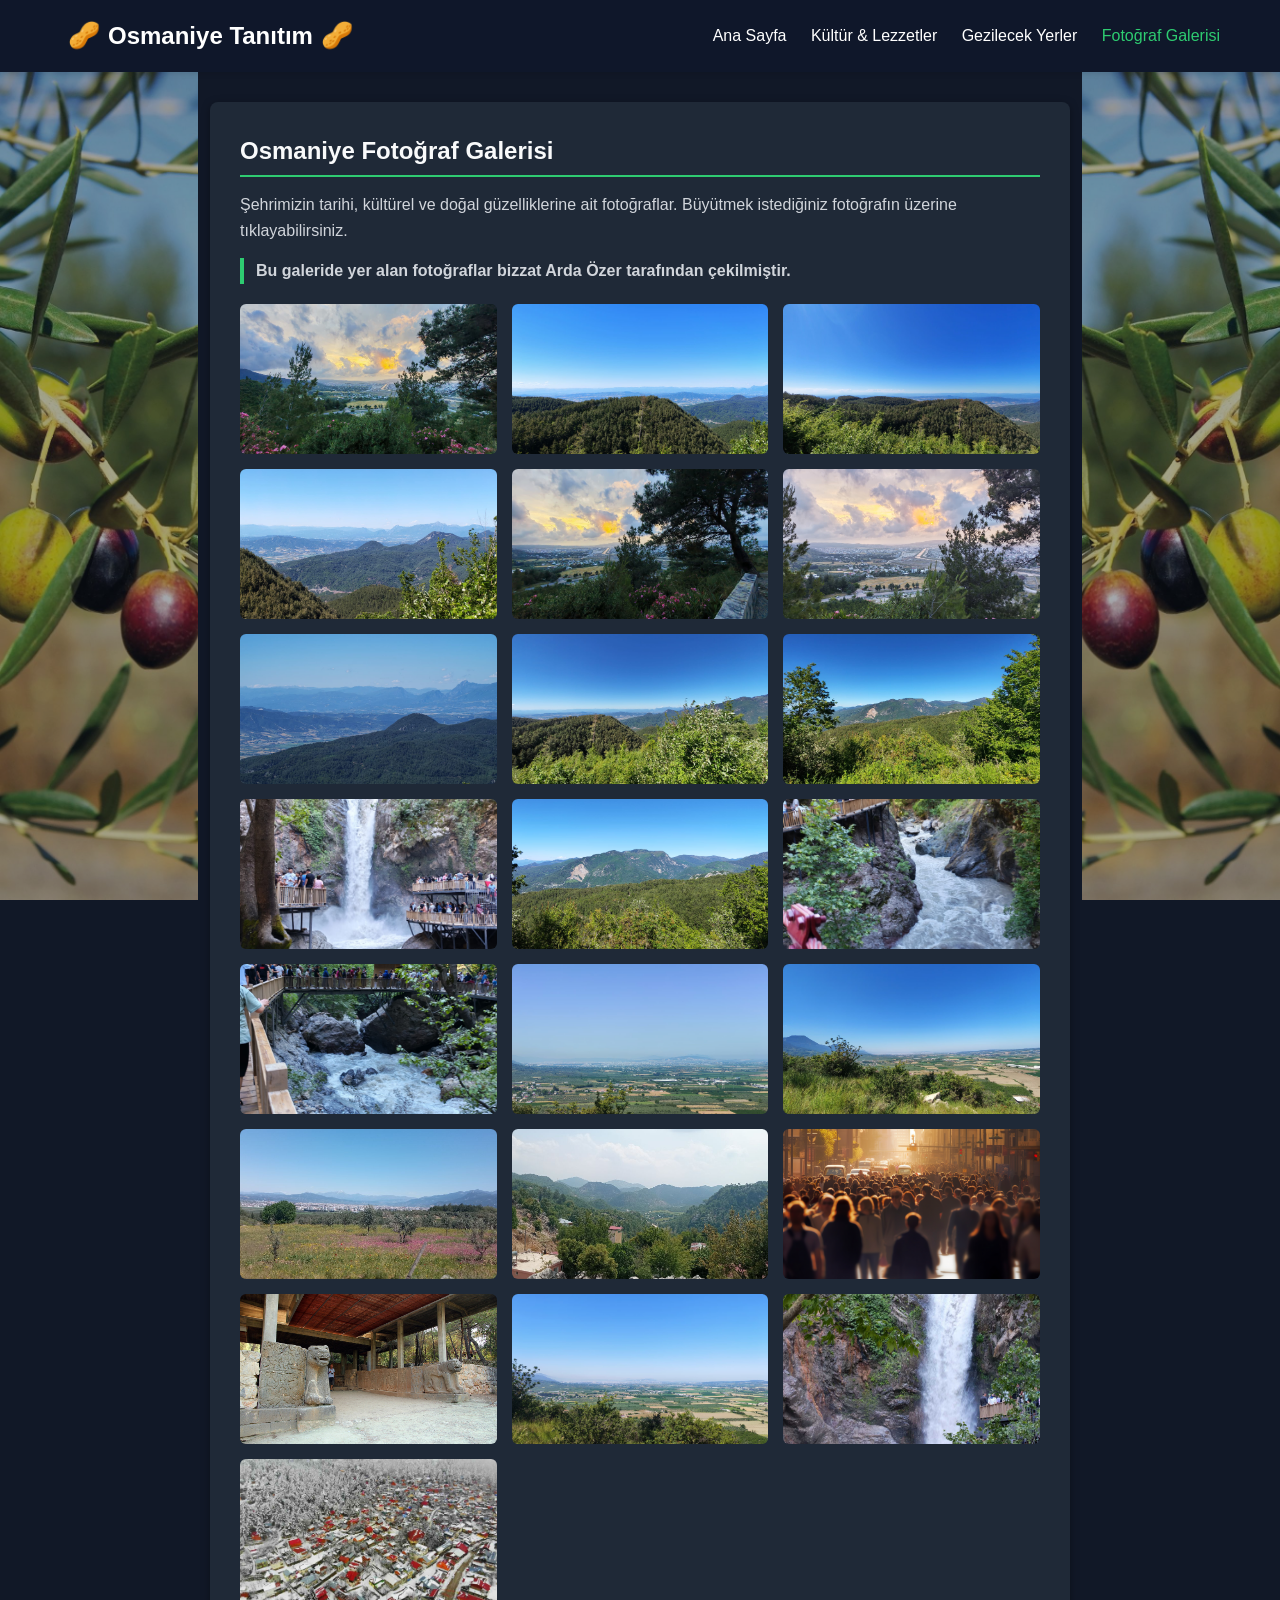
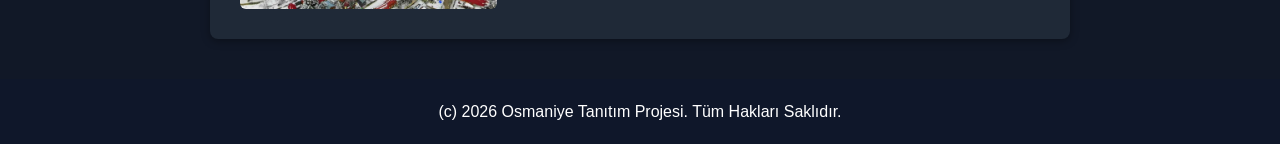
==== galeri.html @ cfa6c04e "Initial commit" ====
<!DOCTYPE html>
<html lang="tr">
<head>
    <meta charset="UTF-8">
    <meta name="viewport" content="width=device-width, initial-scale=1.0">
    <title>Fotoğraf Galerisi - Osmaniye</title>
    <link rel="stylesheet" href="style.css">
</head>
<body>

    <header class="navbar">
        <div class="nav-container">
            <a href="index.html" class="logo">
                <span class="logo-icon">🥜</span> Osmaniye Tanıtım <span class="logo-icon">🥜</span>
            </a>
            <nav class="nav-links">
                <a href="index.html">Ana Sayfa</a>
                <a href="kultur.html">Kültür & Lezzetler</a>
                <a href="gezilecek.html">Gezilecek Yerler</a>
                <a href="galeri.html" class="active">Fotoğraf Galerisi</a>
            </nav>
        </div>
    </header>

    <main class="container">
        <section class="icerik-karti">
            <h2>Osmaniye Fotoğraf Galerisi</h2>
            <p>Şehrimizin tarihi, kültürel ve doğal güzelliklerine ait fotoğraflar. Büyütmek istediğiniz fotoğrafın üzerine tıklayabilirsiniz.</p>
            <p class="galeri-notu">Bu galeride yer alan fotoğraflar bizzat Arda Özer tarafından çekilmiştir.</p>
            
            <div class="galeri-izgara">
                <img src="galeri/2.jpeg" alt="Osmaniye Galeri Fotoğrafı 2" class="galeri-ogesi">
                <img src="galeri/3.jpeg" alt="Osmaniye Galeri Fotoğrafı 3" class="galeri-ogesi">
                <img src="galeri/4.jpeg" alt="Osmaniye Galeri Fotoğrafı 4" class="galeri-ogesi">
                <img src="galeri/5.jpeg" alt="Osmaniye Galeri Fotoğrafı 5" class="galeri-ogesi">
                <img src="galeri/6.jpeg" alt="Osmaniye Galeri Fotoğrafı 6" class="galeri-ogesi">
                <img src="galeri/7.jpeg" alt="Osmaniye Galeri Fotoğrafı 7" class="galeri-ogesi">
                <img src="galeri/8.jpeg" alt="Osmaniye Galeri Fotoğrafı 8" class="galeri-ogesi">
                <img src="galeri/9.jpeg" alt="Osmaniye Galeri Fotoğrafı 9" class="galeri-ogesi">
                <img src="galeri/10.jpeg" alt="Osmaniye Galeri Fotoğrafı 10" class="galeri-ogesi">
                <img src="galeri/12.jpeg" alt="Osmaniye Galeri Fotoğrafı 12" class="galeri-ogesi">
                <img src="galeri/13.jpeg" alt="Osmaniye Galeri Fotoğrafı 13" class="galeri-ogesi">
                <img src="galeri/14.jpeg" alt="Osmaniye Galeri Fotoğrafı 14" class="galeri-ogesi">
                <img src="galeri/15.jpeg" alt="Osmaniye Galeri Fotoğrafı 15" class="galeri-ogesi">
                <img src="galeri/16.jpeg" alt="Osmaniye Galeri Fotoğrafı 16" class="galeri-ogesi">
                <img src="galeri/18.jpeg" alt="Osmaniye Galeri Fotoğrafı 18" class="galeri-ogesi">
                <img src="galeri/eskilik.jpg" alt="Osmaniye Tarihi Alan" class="galeri-ogesi">
                <img src="galeri/kadirlikoy.jpg" alt="Kadirli Köy Manzarası" class="galeri-ogesi">
                <img src="galeri/kalabalikfoto.jpg" alt="Osmaniye Şehir Hayatı" class="galeri-ogesi">
                <img src="galeri/karatepe.jpg" alt="Karatepe Aslantaş" class="galeri-ogesi">
                <img src="galeri/ova.jpeg" alt="Osmaniye Ovası" class="galeri-ogesi">
                <img src="galeri/selale.jpg" alt="Karaçay Şelalesi" class="galeri-ogesi">
                <img src="galeri/zorkunkis.jpeg" alt="Zorkun Kış Manzarası" class="galeri-ogesi">
            </div>
        </section>
    </main>

    <div id="galleryModal" class="modal">
        <span class="modal-close" id="modalClose">&times;</span>
        <img class="modal-content" id="modalImg">
        <div id="modalCaption" class="modal-caption"></div>
    </div>

    <footer class="alt-bilgi">
        <p>(c) 2026 Osmaniye Tanıtım Projesi. Tüm Hakları Saklıdır.</p>
    </footer>

    <script src="script.js"></script>
</body>
</html>
---- style.css ----
* {
    margin: 0;
    padding: 0;
    box-sizing: border-box;
}
body {
    background-color: #111827;
    color: #e5e7eb;
    font-family: 'Segoe UI', Tahoma, Geneva, Verdana, sans-serif;
    line-height: 1.6;
    overflow-x: hidden;
}
body::before,
body::after {
    content: "";
    position: fixed;
    top: 58px;
    bottom: 0;
    width: max(0px, calc((100vw - 884px) / 2));
    background-image: url("images/zeytin-dali.jpg");
    background-repeat: no-repeat;
    background-position: center;
    background-size: cover;
    opacity: 0.62;
    pointer-events: none;
    z-index: 0;
}
body::before {
    left: 0;
}
body::after {
    right: 0;
    transform: scaleX(-1);
}
.navbar,
.tanitim-alani,
.container,
.alt-bilgi,
.modal {
    position: relative;
    z-index: 1;
}
.navbar,
.tanitim-alani,
.alt-bilgi {
    background-color: #2c3e50;
    color: #fff;
}
.navbar {
    position: sticky;
    top: 0;
    z-index: 1000;
    box-shadow: 0 2px 5px rgba(0,0,0,0.1);
}
.nav-container {
    max-width: 1200px;
    margin: 0 auto;
    padding: 15px 20px;
    display: flex;
    justify-content: space-between;
    align-items: center;
}
.logo {
    color: #fff;
    text-decoration: none;
    font-size: 24px;
    font-weight: bold;
    display: flex;
    align-items: center;
}
.logo-icon {
    margin: 0 8px;
    font-size: 26px;
}
.nav-links a,
.modal-close {
    color: #fff;
    font-size: 16px;
}
.nav-links a {
    text-decoration: none;
    margin-left: 20px;
}
.nav-links a:hover,
.nav-links a.active,
.modal-close:hover {
    color: #2ecc71;
}
.gonder-butonu:hover {
    background-color: #2ecc71;
}
.tanitim-alani {
    width: min(860px, calc(100% - 40px));
    min-height: 350px;
    margin: 24px auto 34px;
    display: block;
    padding: 0;
    border: 1px solid rgba(255,255,255,0.1);
    border-radius: 10px;
    overflow: hidden;
    box-shadow: 0 18px 45px rgba(0,0,0,0.22);
}
.tanitim-sol,
.tanitim-sag {
    min-width: 0;
}
.tanitim-sol {
    position: absolute;
    left: 24px;
    bottom: 24px;
    width: min(470px, calc(100% - 48px));
    padding: 22px 24px;
    display: flex;
    flex-direction: column;
    justify-content: center;
    border-radius: 8px;
    background:
        linear-gradient(135deg, rgba(46,204,113,0.2), rgba(46,204,113,0) 52%),
        rgba(15,23,42,0.78);
    backdrop-filter: blur(4px);
    z-index: 2;
}
.tanitim-sol h1 {
    max-width: 440px;
    font-size: clamp(26px, 2vw, 34px);
    margin-bottom: 12px;
    line-height: 1.14;
}
.tanitim-sol p {
    color: #ecf0f1;
    font-size: 16px;
    max-width: 440px;
}
.tanitim-sag {
    background: #0f172a;
    padding: 0;
    display: flex;
    justify-content: center;
    align-items: center;
    overflow: hidden;
}
.tanitim-slider {
    width: 100%;
    height: 350px;
    display: flex;
    transition: transform 0.8s ease-in-out;
}
.tanitim-gorseli {
    flex: 0 0 100%;
    min-width: 100%;
    height: 100%;
    object-fit: cover;
    filter: brightness(0.78);
}
.container {
    max-width: 860px;
    margin: 30px auto;
    padding: 0;
}
.icerik-karti {
    background: #1f2937;
    color: #e5e7eb;
    padding: 30px;
    margin-bottom: 25px;
    border-radius: 8px;
    box-shadow: 0 2px 8px rgba(0,0,0,0.35);
}
.icerik-karti h2 {
    color: #f9fafb;
    margin-bottom: 15px;
    padding-bottom: 5px;
    border-bottom: 2px solid #2ecc71;
}
.icerik-karti p {
    color: #d1d5db;
    margin-bottom: 15px;
}
.ana-gorsel,
.galeri-ogesi {
    width: 100%;
    object-fit: cover;
    border-radius: 6px;
}
.ana-gorsel {
    max-height: 350px;
    margin-top: 15px;
    box-shadow: 0 2px 5px rgba(0,0,0,0.1);
}
.kucuk-gorsel,
.yemek-gorseli {
    display: block;
    width: min(100%, 520px);
    margin-left: auto;
    margin-right: auto;
}
.kucuk-gorsel {
    height: auto;
    max-height: none;
    object-fit: contain;
}
.yemek-gorseli {
    height: 300px;
}
.yorum-formu {
    margin-top: 20px;
}
.form-grubu {
    margin-bottom: 15px;
}
.form-grubu label {
    display: block;
    margin-bottom: 5px;
    font-weight: bold;
}
.form-grubu input,
.form-grubu textarea {
    width: 100%;
    padding: 10px;
    border: 1px solid #ccc;
    border-radius: 4px;
    font-size: 15px;
}
.gonder-butonu {
    width: 100%;
    background-color: #2c3e50;
    color: white;
    padding: 12px 20px;
    border: none;
    border-radius: 4px;
    cursor: pointer;
    font-size: 16px;
}
.hata-mesaji {
    color: #e74c3c;
    font-size: 13px;
    display: block;
    margin-top: 5px;
}
.basari-mesaji {
    color: #2ecc71;
    font-weight: bold;
    margin-top: 15px;
    text-align: center;
}
.alt-bilgi {
    text-align: center;
    padding: 20px;
    margin-top: 40px;
}
.galeri-izgara {
    display: grid;
    grid-template-columns: repeat(auto-fill, minmax(200px, 1fr));
    gap: 15px;
    margin-top: 20px;
}
.galeri-notu {
    color: #f9fafb;
    font-weight: 600;
    border-left: 4px solid #2ecc71;
    padding-left: 12px;
}
.galeri-ogesi {
    height: 150px;
    cursor: pointer;
    transition: transform 0.2s, box-shadow 0.2s;
}
.galeri-ogesi:hover {
    transform: scale(1.04);
    box-shadow: 0 4px 10px rgba(0,0,0,0.15);
}
.ilce-tablosu {
    width: 100%;
    margin-top: 15px;
    border-collapse: collapse;
}
.ilce-tablosu th,
.ilce-tablosu td {
    border: 1px solid #ddd;
    padding: 12px;
    text-align: left;
}
.ilce-tablosu th {
    background-color: #0f172a;
    color: #fff;
}
.ilce-tablosu td:last-child {
    color: #f9fafb;
    font-weight: 700;
}
.kaynak-notu {
    color: #f9fafb;
    font-size: 14px;
    margin-top: 12px;
}
.modal {
    display: none;
    position: fixed;
    z-index: 2000;
    inset: 0;
    padding-top: 60px;
    background-color: rgba(0,0,0,0.9);
}
.modal-content,
.modal-caption {
    display: block;
    margin: auto;
    width: 80%;
}
.modal-content {
    max-height: 75vh;
    object-fit: contain;
}
.modal-caption {
    color: #ccc;
    text-align: center;
    padding: 10px 0;
    font-size: 18px;
}
.modal-close {
    position: absolute;
    top: 15px;
    right: 35px;
    color: #f1f1f1;
    font-size: 40px;
    font-weight: bold;
    cursor: pointer;
}
.navbar,
.alt-bilgi,
.tanitim-alani,
.ilce-tablosu th {
    background-color: #0f172a;
}
.tanitim-sag {
    background-color: #020617;
}
.icerik-karti h2,
.icerik-karti h3,
.galeri-notu,
.ilce-tablosu th,
.ilce-tablosu td,
.kaynak-notu {
    color: #f9fafb;
}
.icerik-karti p,
.tanitim-sol p {
    color: #d1d5db;
}
.ilce-tablosu th,
.ilce-tablosu td,
.form-grubu input,
.form-grubu textarea {
    border-color: #4b5563;
}
.form-grubu input,
.form-grubu textarea {
    background-color: #111827;
    color: #f9fafb;
}
@media (max-width: 1100px) {
    body::before,
    body::after {
        display: none;
    }
}
@media (max-width: 768px) {
    .nav-container,
    .tanitim-alani {
        flex-direction: column;
    }
    .nav-links {
        display: flex;
        flex-wrap: wrap;
        justify-content: center;
        gap: 10px;
        margin-top: 15px;
    }
    .nav-links a {
        margin: 0;
    }
    .tanitim-alani {
        width: calc(100% - 16px);
        min-height: 320px;
        margin: 8px auto;
    }
    .tanitim-sol {
        left: 12px;
        bottom: 12px;
        width: calc(100% - 24px);
        padding: 16px;
        text-align: center;
        align-items: center;
    }
    .tanitim-sol h1 {
        font-size: 24px;
    }
    .tanitim-slider {
        height: 320px;
    }
    .icerik-karti {
        padding: 18px;
    }
}
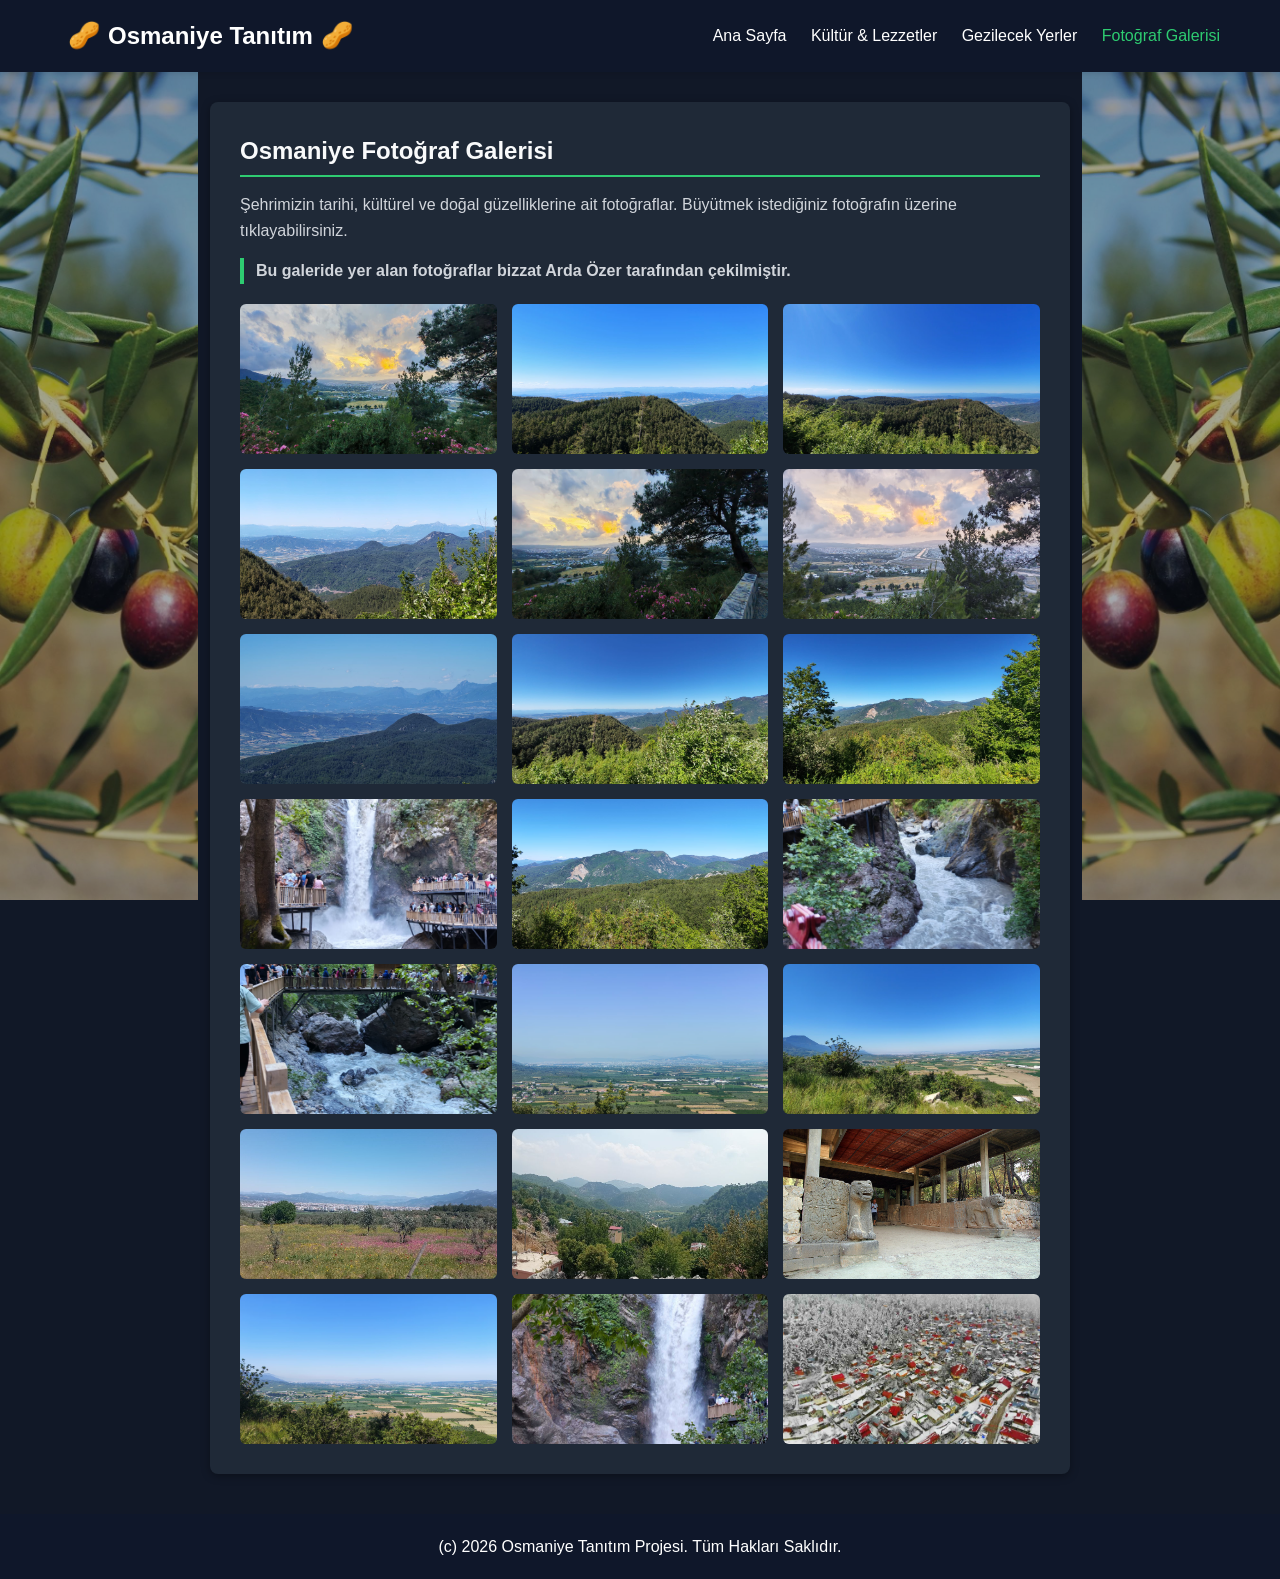
==== commit 71c6426b: "galeri ögeleri düzenlendi" ====
--- a/galeri.html
+++ b/galeri.html
@@ -46,7 +46,6 @@
                 <img src="galeri/18.jpeg" alt="Osmaniye Galeri Fotoğrafı 18" class="galeri-ogesi">
                 <img src="galeri/eskilik.jpg" alt="Osmaniye Tarihi Alan" class="galeri-ogesi">
                 <img src="galeri/kadirlikoy.jpg" alt="Kadirli Köy Manzarası" class="galeri-ogesi">
-                <img src="galeri/kalabalikfoto.jpg" alt="Osmaniye Şehir Hayatı" class="galeri-ogesi">
                 <img src="galeri/karatepe.jpg" alt="Karatepe Aslantaş" class="galeri-ogesi">
                 <img src="galeri/ova.jpeg" alt="Osmaniye Ovası" class="galeri-ogesi">
                 <img src="galeri/selale.jpg" alt="Karaçay Şelalesi" class="galeri-ogesi">
--- a/style.css
+++ b/style.css
@@ -17,17 +17,12 @@
     top: 58px;
     bottom: 0;
     width: max(0px, calc((100vw - 884px) / 2));
-    background-image: url("images/zeytin-dali.jpg");
-    background-repeat: no-repeat;
-    background-position: center;
-    background-size: cover;
+    background: url("images/zeytin-dali.jpg") center / cover no-repeat;
     opacity: 0.62;
     pointer-events: none;
     z-index: 0;
 }
-body::before {
-    left: 0;
-}
+body::before { left: 0; }
 body::after {
     right: 0;
     transform: scaleX(-1);
@@ -41,9 +36,10 @@
     z-index: 1;
 }
 .navbar,
+.alt-bilgi,
 .tanitim-alani,
-.alt-bilgi {
-    background-color: #2c3e50;
+.ilce-tablosu th {
+    background-color: #0f172a;
     color: #fff;
 }
 .navbar {
@@ -61,12 +57,12 @@
     align-items: center;
 }
 .logo {
+    display: flex;
+    align-items: center;
     color: #fff;
-    text-decoration: none;
     font-size: 24px;
     font-weight: bold;
-    display: flex;
-    align-items: center;
+    text-decoration: none;
 }
 .logo-icon {
     margin: 0 8px;
@@ -78,31 +74,22 @@
     font-size: 16px;
 }
 .nav-links a {
+    margin-left: 20px;
     text-decoration: none;
-    margin-left: 20px;
 }
 .nav-links a:hover,
 .nav-links a.active,
 .modal-close:hover {
     color: #2ecc71;
 }
-.gonder-butonu:hover {
-    background-color: #2ecc71;
-}
 .tanitim-alani {
     width: min(860px, calc(100% - 40px));
     min-height: 350px;
     margin: 24px auto 34px;
-    display: block;
-    padding: 0;
     border: 1px solid rgba(255,255,255,0.1);
     border-radius: 10px;
     overflow: hidden;
     box-shadow: 0 18px 45px rgba(0,0,0,0.22);
-}
-.tanitim-sol,
-.tanitim-sag {
-    min-width: 0;
 }
 .tanitim-sol {
     position: absolute;
@@ -122,22 +109,24 @@
 }
 .tanitim-sol h1 {
     max-width: 440px;
+    margin-bottom: 12px;
     font-size: clamp(26px, 2vw, 34px);
-    margin-bottom: 12px;
     line-height: 1.14;
 }
+.tanitim-sol p,
+.icerik-karti p { color: #d1d5db; }
 .tanitim-sol p {
-    color: #ecf0f1;
+    max-width: 440px;
     font-size: 16px;
-    max-width: 440px;
 }
 .tanitim-sag {
-    background: #0f172a;
+    min-width: 0;
     padding: 0;
     display: flex;
     justify-content: center;
     align-items: center;
     overflow: hidden;
+    background-color: #020617;
 }
 .tanitim-slider {
     width: 100%;
@@ -155,26 +144,26 @@
 .container {
     max-width: 860px;
     margin: 30px auto;
-    padding: 0;
 }
 .icerik-karti {
+    margin-bottom: 25px;
+    padding: 30px;
+    border-radius: 8px;
     background: #1f2937;
     color: #e5e7eb;
-    padding: 30px;
-    margin-bottom: 25px;
-    border-radius: 8px;
     box-shadow: 0 2px 8px rgba(0,0,0,0.35);
 }
 .icerik-karti h2 {
-    color: #f9fafb;
     margin-bottom: 15px;
     padding-bottom: 5px;
     border-bottom: 2px solid #2ecc71;
 }
-.icerik-karti p {
-    color: #d1d5db;
-    margin-bottom: 15px;
-}
+.icerik-karti h2,
+.icerik-karti h3,
+.galeri-notu,
+.ilce-tablosu td,
+.kaynak-notu { color: #f9fafb; }
+.icerik-karti p { margin-bottom: 15px; }
 .ana-gorsel,
 .galeri-ogesi {
     width: 100%;
@@ -198,15 +187,10 @@
     max-height: none;
     object-fit: contain;
 }
-.yemek-gorseli {
-    height: 300px;
-}
-.yorum-formu {
-    margin-top: 20px;
-}
-.form-grubu {
-    margin-bottom: 15px;
-}
+.yemek-gorseli { height: 300px; }
+.yorum-formu,
+.galeri-izgara { margin-top: 20px; }
+.form-grubu { margin-bottom: 15px; }
 .form-grubu label {
     display: block;
     margin-bottom: 5px;
@@ -216,48 +200,49 @@
 .form-grubu textarea {
     width: 100%;
     padding: 10px;
-    border: 1px solid #ccc;
+    border: 1px solid #4b5563;
     border-radius: 4px;
+    background-color: #111827;
+    color: #f9fafb;
     font-size: 15px;
 }
 .gonder-butonu {
     width: 100%;
-    background-color: #2c3e50;
-    color: white;
     padding: 12px 20px;
     border: none;
     border-radius: 4px;
+    background-color: #2c3e50;
+    color: #fff;
     cursor: pointer;
     font-size: 16px;
 }
+.gonder-butonu:hover { background-color: #2ecc71; }
 .hata-mesaji {
+    display: block;
+    margin-top: 5px;
     color: #e74c3c;
     font-size: 13px;
-    display: block;
-    margin-top: 5px;
 }
 .basari-mesaji {
+    margin-top: 15px;
     color: #2ecc71;
     font-weight: bold;
-    margin-top: 15px;
     text-align: center;
 }
 .alt-bilgi {
+    margin-top: 40px;
+    padding: 20px;
     text-align: center;
-    padding: 20px;
-    margin-top: 40px;
 }
 .galeri-izgara {
     display: grid;
     grid-template-columns: repeat(auto-fill, minmax(200px, 1fr));
     gap: 15px;
-    margin-top: 20px;
 }
 .galeri-notu {
-    color: #f9fafb;
+    padding-left: 12px;
+    border-left: 4px solid #2ecc71;
     font-weight: 600;
-    border-left: 4px solid #2ecc71;
-    padding-left: 12px;
 }
 .galeri-ogesi {
     height: 150px;
@@ -275,46 +260,38 @@
 }
 .ilce-tablosu th,
 .ilce-tablosu td {
-    border: 1px solid #ddd;
     padding: 12px;
+    border: 1px solid #4b5563;
     text-align: left;
 }
-.ilce-tablosu th {
-    background-color: #0f172a;
-    color: #fff;
-}
-.ilce-tablosu td:last-child {
-    color: #f9fafb;
-    font-weight: 700;
-}
+.ilce-tablosu td:last-child { font-weight: 700; }
 .kaynak-notu {
-    color: #f9fafb;
+    margin-top: 12px;
     font-size: 14px;
-    margin-top: 12px;
 }
 .modal {
     display: none;
     position: fixed;
+    inset: 0;
     z-index: 2000;
-    inset: 0;
     padding-top: 60px;
     background-color: rgba(0,0,0,0.9);
 }
 .modal-content,
 .modal-caption {
     display: block;
+    width: 80%;
     margin: auto;
-    width: 80%;
 }
 .modal-content {
     max-height: 75vh;
     object-fit: contain;
 }
 .modal-caption {
+    padding: 10px 0;
     color: #ccc;
+    font-size: 18px;
     text-align: center;
-    padding: 10px 0;
-    font-size: 18px;
 }
 .modal-close {
     position: absolute;
@@ -325,49 +302,12 @@
     font-weight: bold;
     cursor: pointer;
 }
-.navbar,
-.alt-bilgi,
-.tanitim-alani,
-.ilce-tablosu th {
-    background-color: #0f172a;
-}
-.tanitim-sag {
-    background-color: #020617;
-}
-.icerik-karti h2,
-.icerik-karti h3,
-.galeri-notu,
-.ilce-tablosu th,
-.ilce-tablosu td,
-.kaynak-notu {
-    color: #f9fafb;
-}
-.icerik-karti p,
-.tanitim-sol p {
-    color: #d1d5db;
-}
-.ilce-tablosu th,
-.ilce-tablosu td,
-.form-grubu input,
-.form-grubu textarea {
-    border-color: #4b5563;
-}
-.form-grubu input,
-.form-grubu textarea {
-    background-color: #111827;
-    color: #f9fafb;
-}
 @media (max-width: 1100px) {
     body::before,
-    body::after {
-        display: none;
-    }
+    body::after { display: none; }
 }
 @media (max-width: 768px) {
-    .nav-container,
-    .tanitim-alani {
-        flex-direction: column;
-    }
+    .nav-container { flex-direction: column; }
     .nav-links {
         display: flex;
         flex-wrap: wrap;
@@ -375,9 +315,7 @@
         gap: 10px;
         margin-top: 15px;
     }
-    .nav-links a {
-        margin: 0;
-    }
+    .nav-links a { margin: 0; }
     .tanitim-alani {
         width: calc(100% - 16px);
         min-height: 320px;
@@ -388,16 +326,10 @@
         bottom: 12px;
         width: calc(100% - 24px);
         padding: 16px;
+        align-items: center;
         text-align: center;
-        align-items: center;
     }
-    .tanitim-sol h1 {
-        font-size: 24px;
-    }
-    .tanitim-slider {
-        height: 320px;
-    }
-    .icerik-karti {
-        padding: 18px;
-    }
-}
+    .tanitim-sol h1 { font-size: 24px; }
+    .tanitim-slider { height: 320px; }
+    .icerik-karti { padding: 18px; }
+}
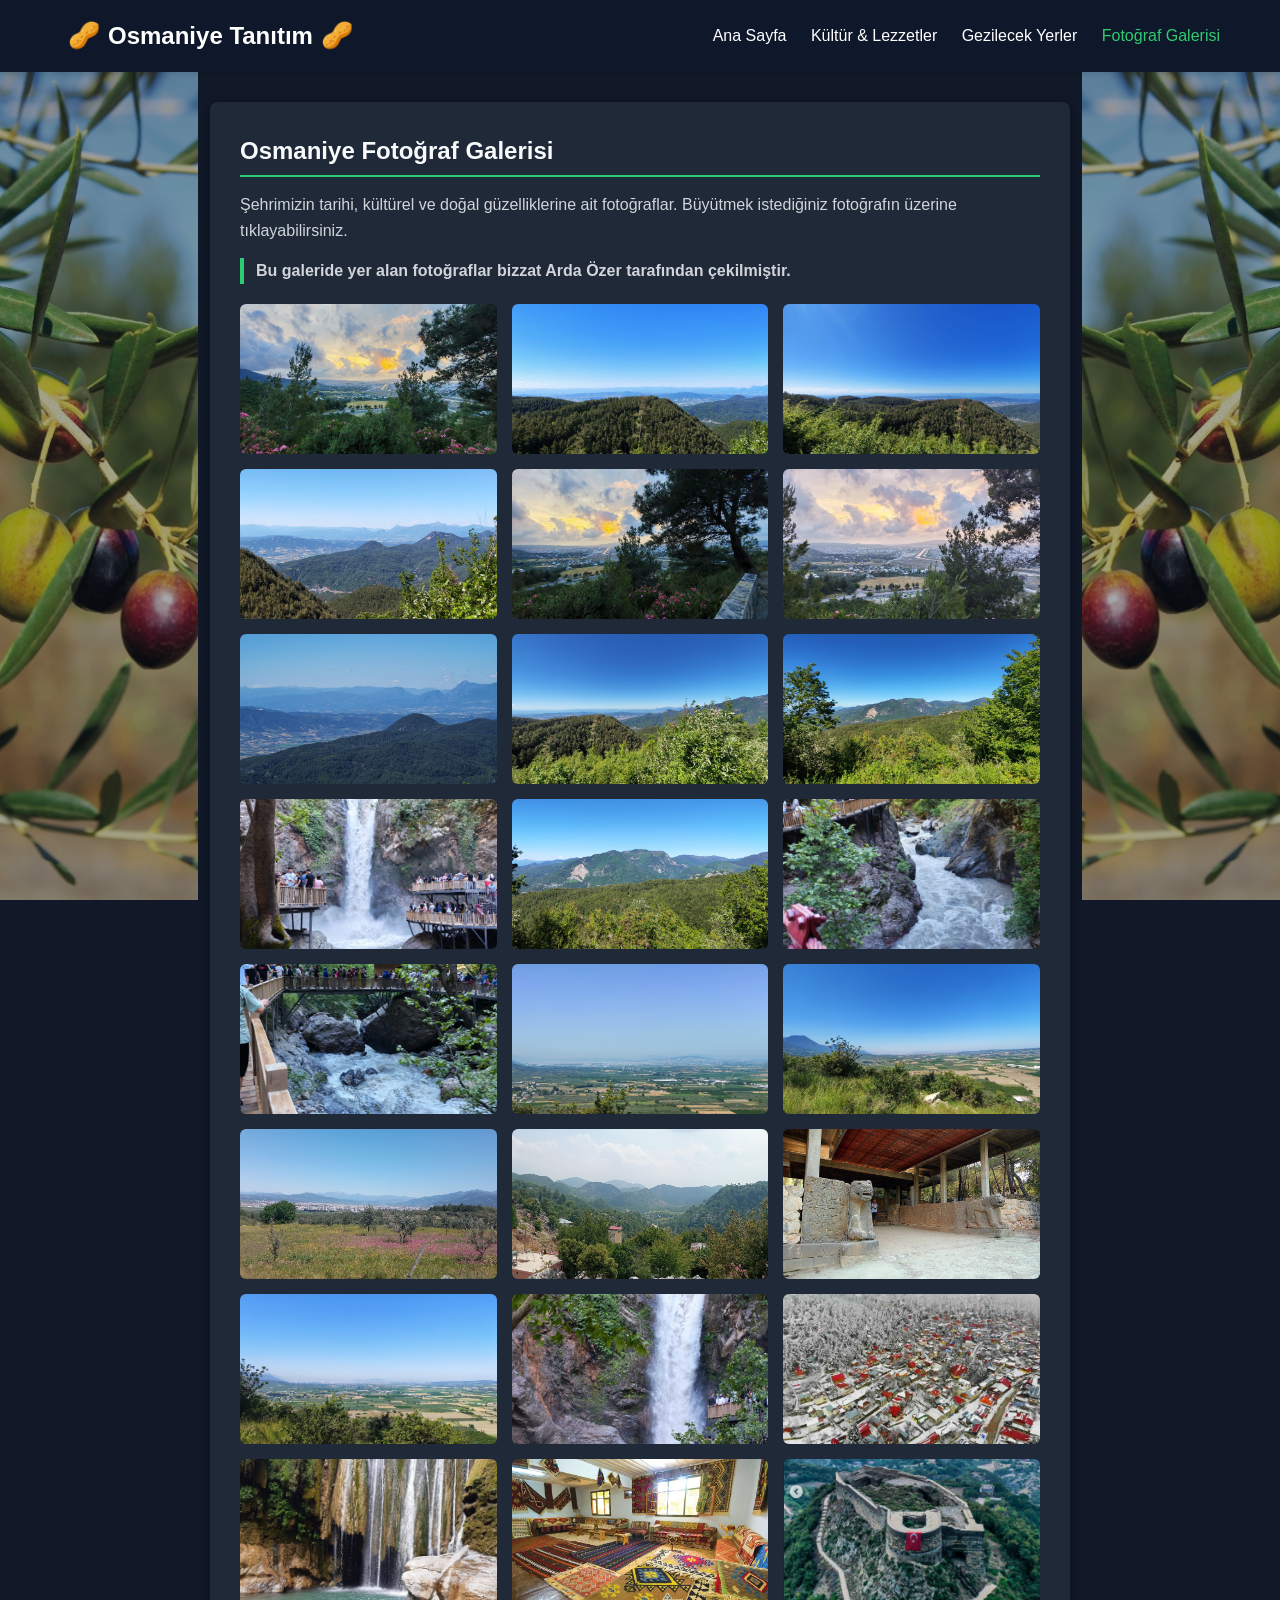
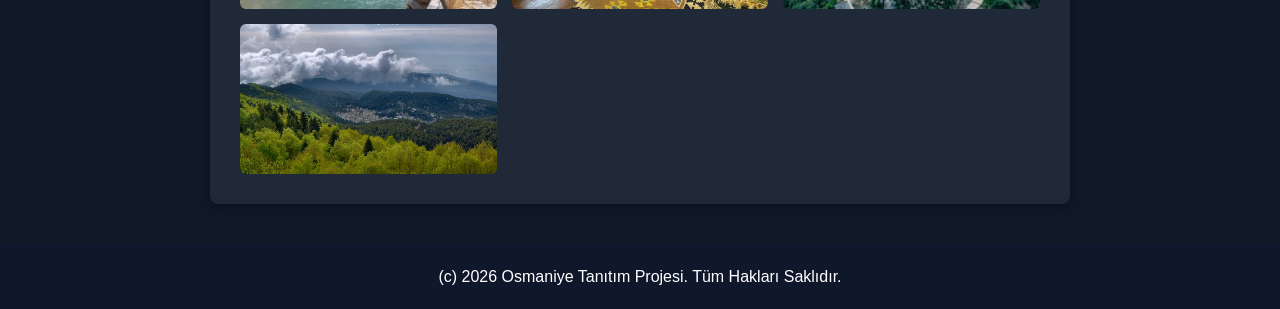
==== commit 48f604db: "sitede gelistirmeler yapıldı" ====
--- a/galeri.html
+++ b/galeri.html
@@ -50,6 +50,10 @@
                 <img src="galeri/ova.jpeg" alt="Osmaniye Ovası" class="galeri-ogesi">
                 <img src="galeri/selale.jpg" alt="Karaçay Şelalesi" class="galeri-ogesi">
                 <img src="galeri/zorkunkis.jpeg" alt="Zorkun Kış Manzarası" class="galeri-ogesi">
+                <img src="galeri/burasi-muthis-bir-doga.jpg" alt="Sabun Selalesi" class="galeri-ogesi">
+                <img src="galeri/kilim.jpg" alt="Karatepe Kilimleri" class="galeri-ogesi">
+                <img src="galeri/harun_resit.png" alt="Harun Resit Kalesi" class="galeri-ogesi">
+                <img src="galeri/zorkunyaylasikeldaz.png" alt="Keldaz Tepesinden Kare" class="galeri-ogesi">
             </div>
         </section>
     </main>
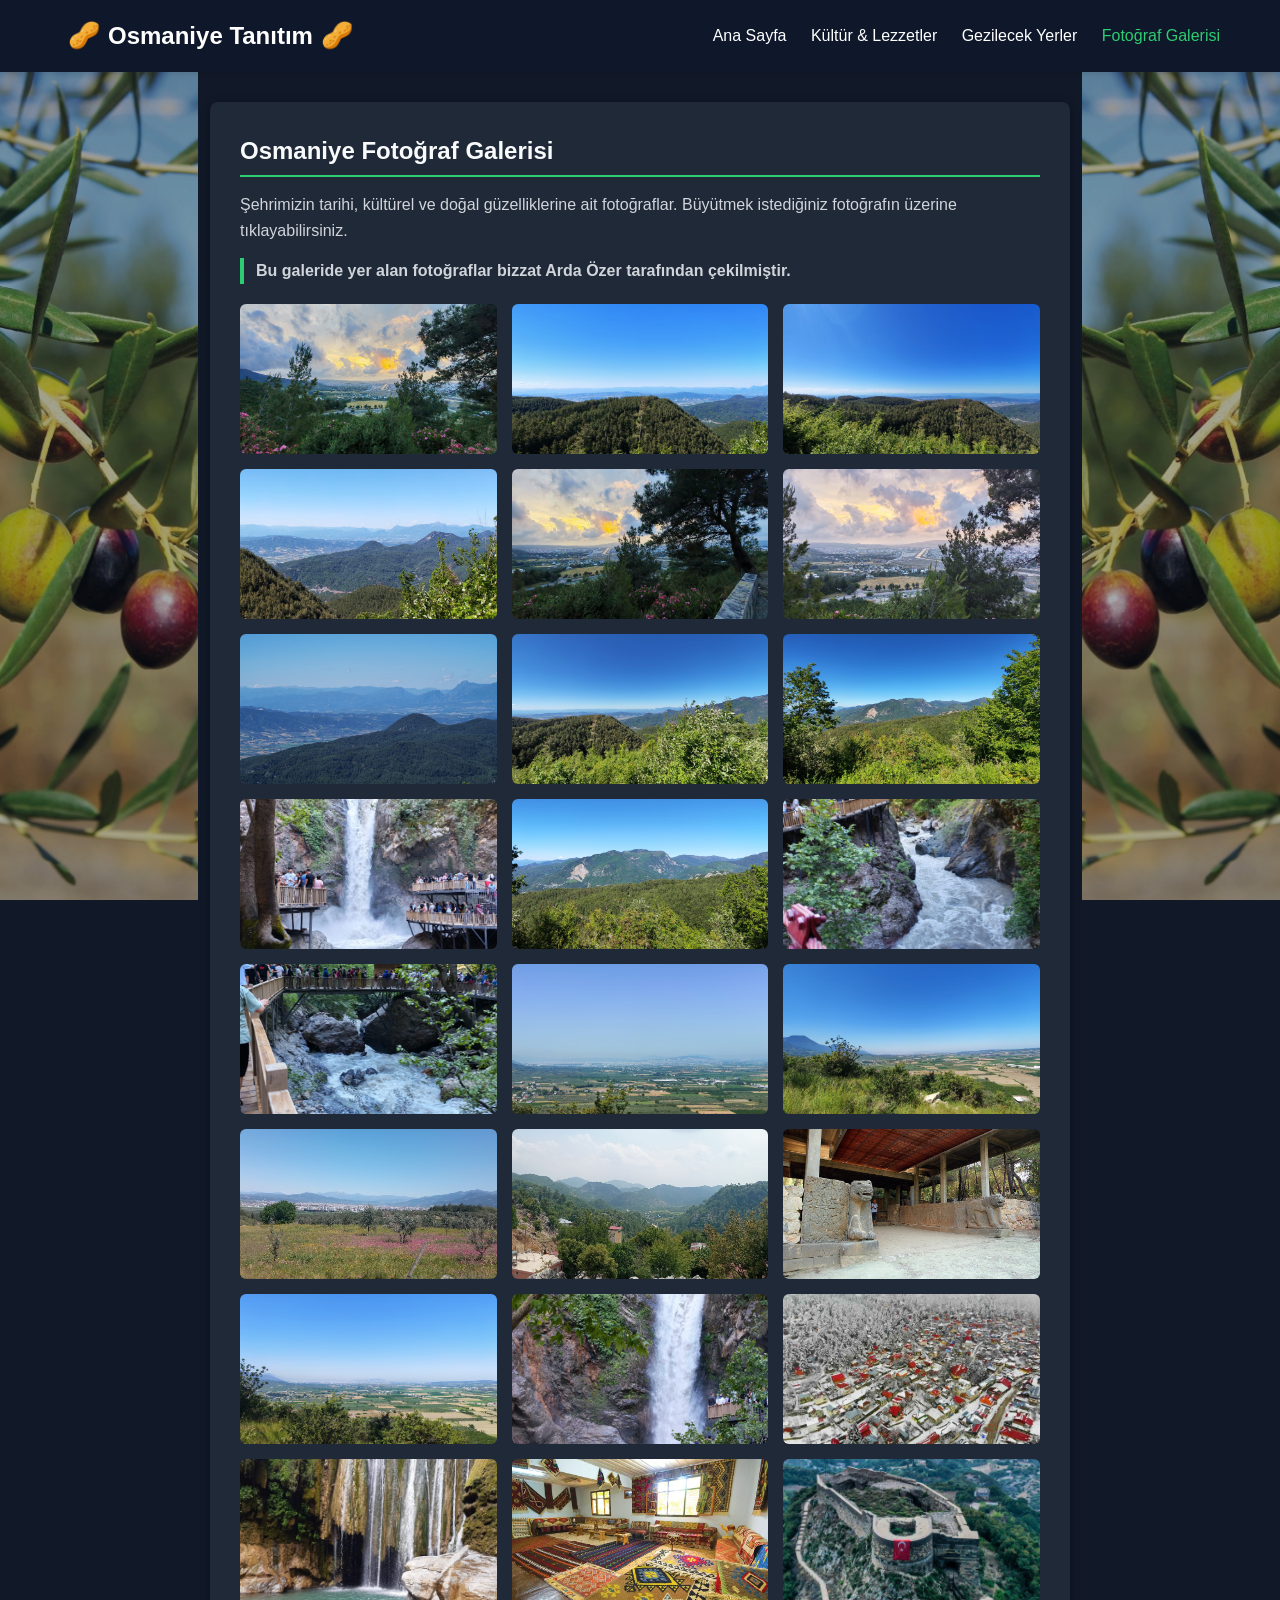
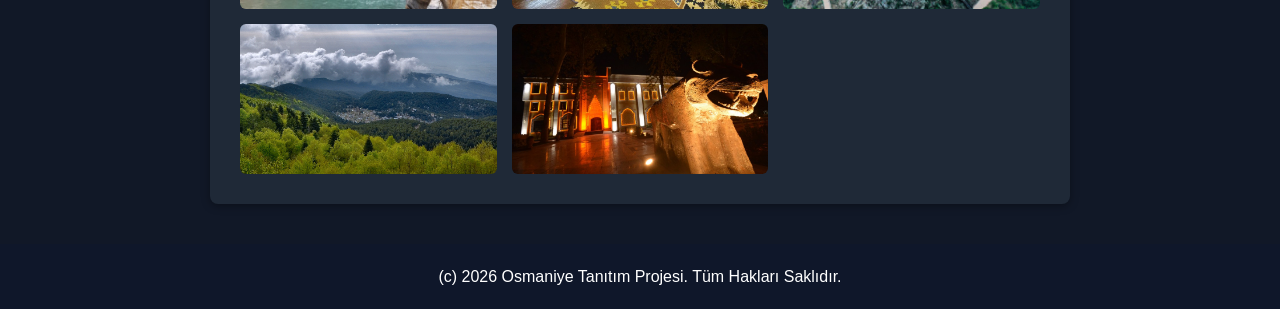
==== commit 42f55e79: "gezilecek.html ve galeri.html üzerine eklemeler yapıldı" ====
--- a/galeri.html
+++ b/galeri.html
@@ -54,6 +54,7 @@
                 <img src="galeri/kilim.jpg" alt="Karatepe Kilimleri" class="galeri-ogesi">
                 <img src="galeri/harun_resit.png" alt="Harun Resit Kalesi" class="galeri-ogesi">
                 <img src="galeri/zorkunyaylasikeldaz.png" alt="Keldaz Tepesinden Kare" class="galeri-ogesi">
+                <img src="galeri/kent_muzesi-15.jpg" alt="Kent Müzesi" class="galeri-ogesi">
             </div>
         </section>
     </main>
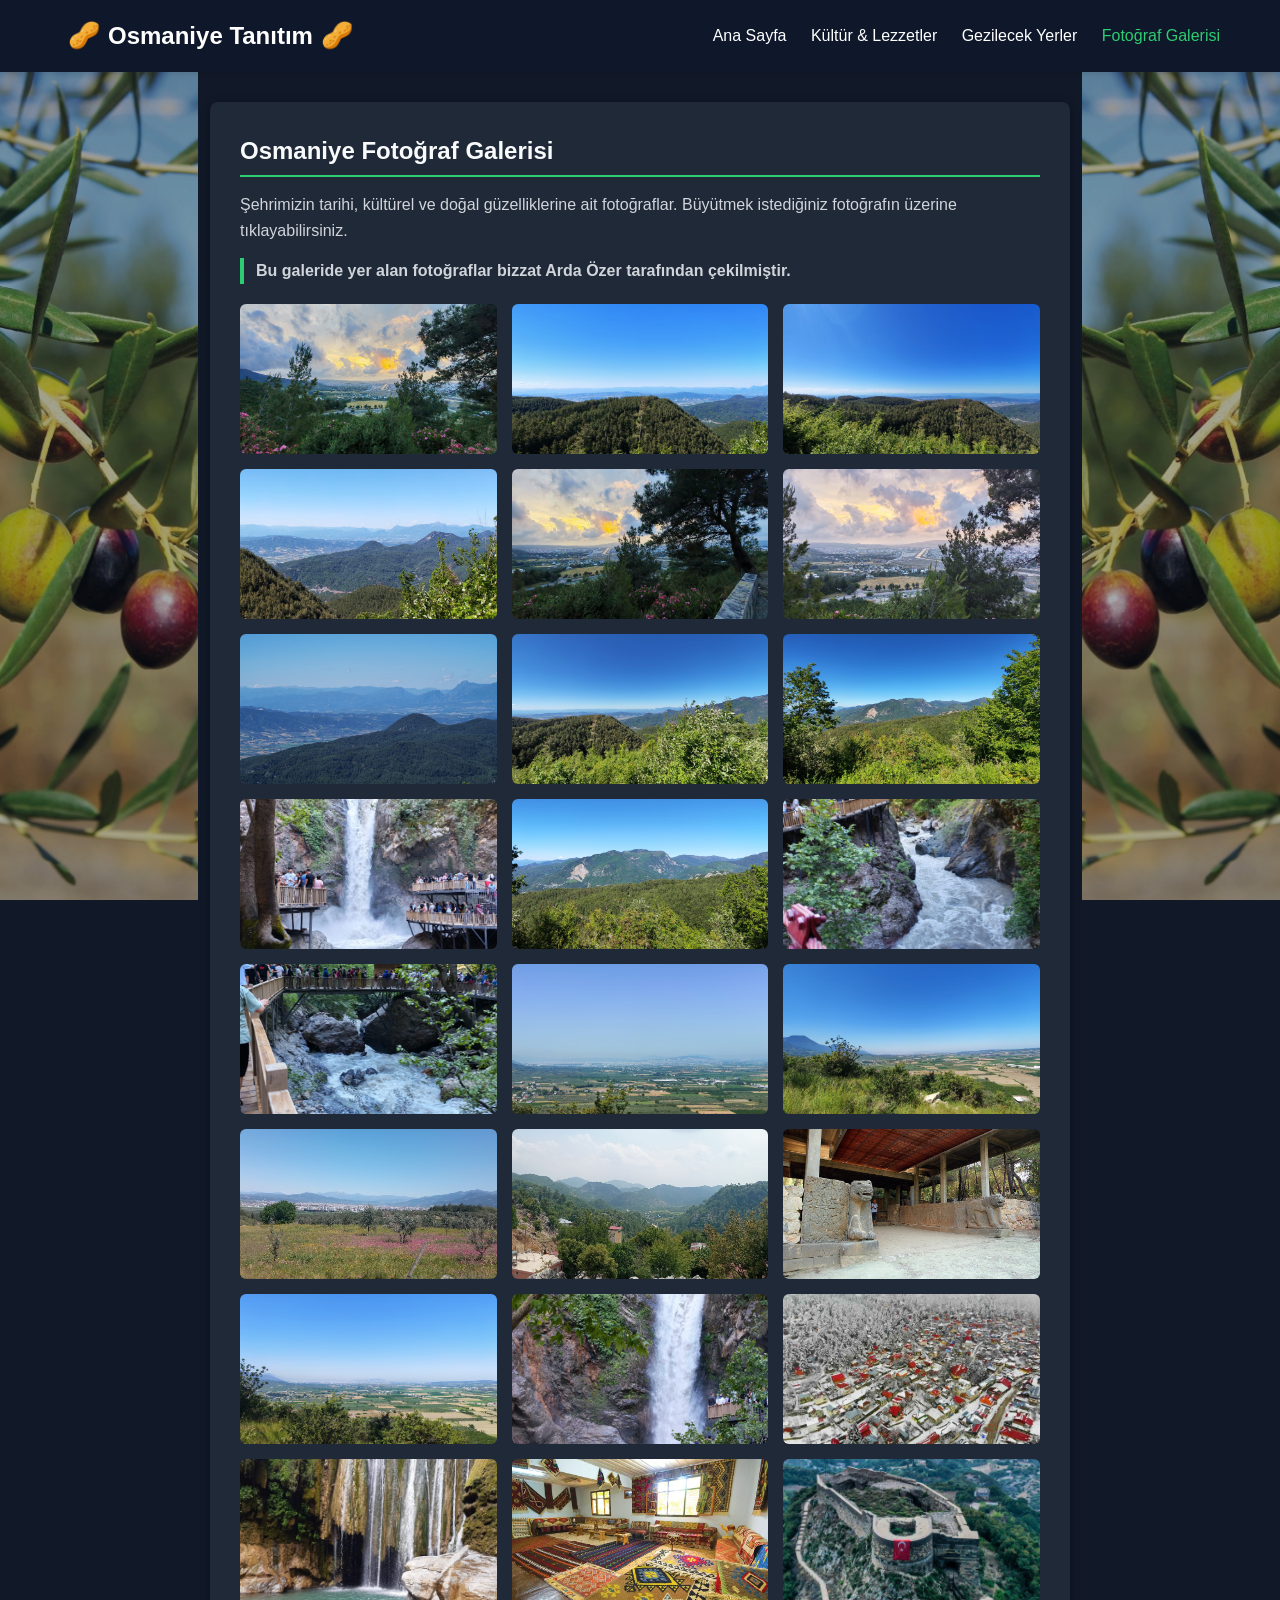
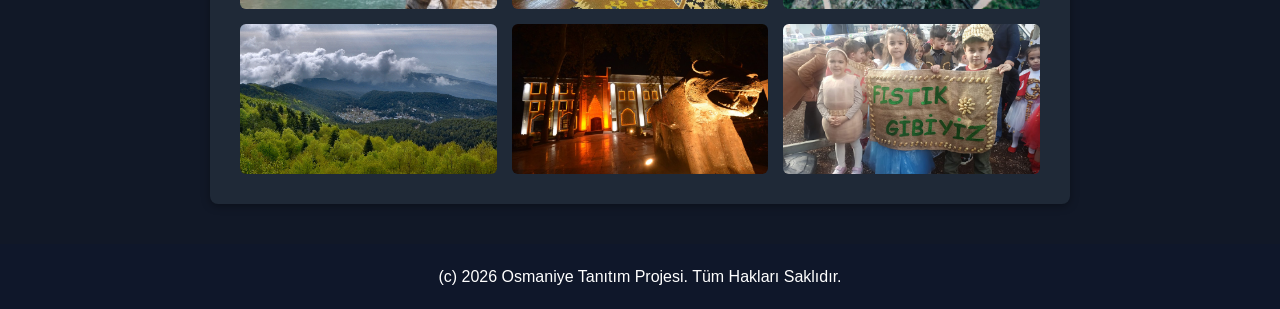
==== commit 93be185f: "galeri eklemesi" ====
--- a/galeri.html
+++ b/galeri.html
@@ -55,6 +55,7 @@
                 <img src="galeri/harun_resit.png" alt="Harun Resit Kalesi" class="galeri-ogesi">
                 <img src="galeri/zorkunyaylasikeldaz.png" alt="Keldaz Tepesinden Kare" class="galeri-ogesi">
                 <img src="galeri/kent_muzesi-15.jpg" alt="Kent Müzesi" class="galeri-ogesi">
+                <img src="galeri/fıstıkfestivali.jpg" alt="Fıstık Festivali" class="galeri-ogesi">
             </div>
         </section>
     </main>
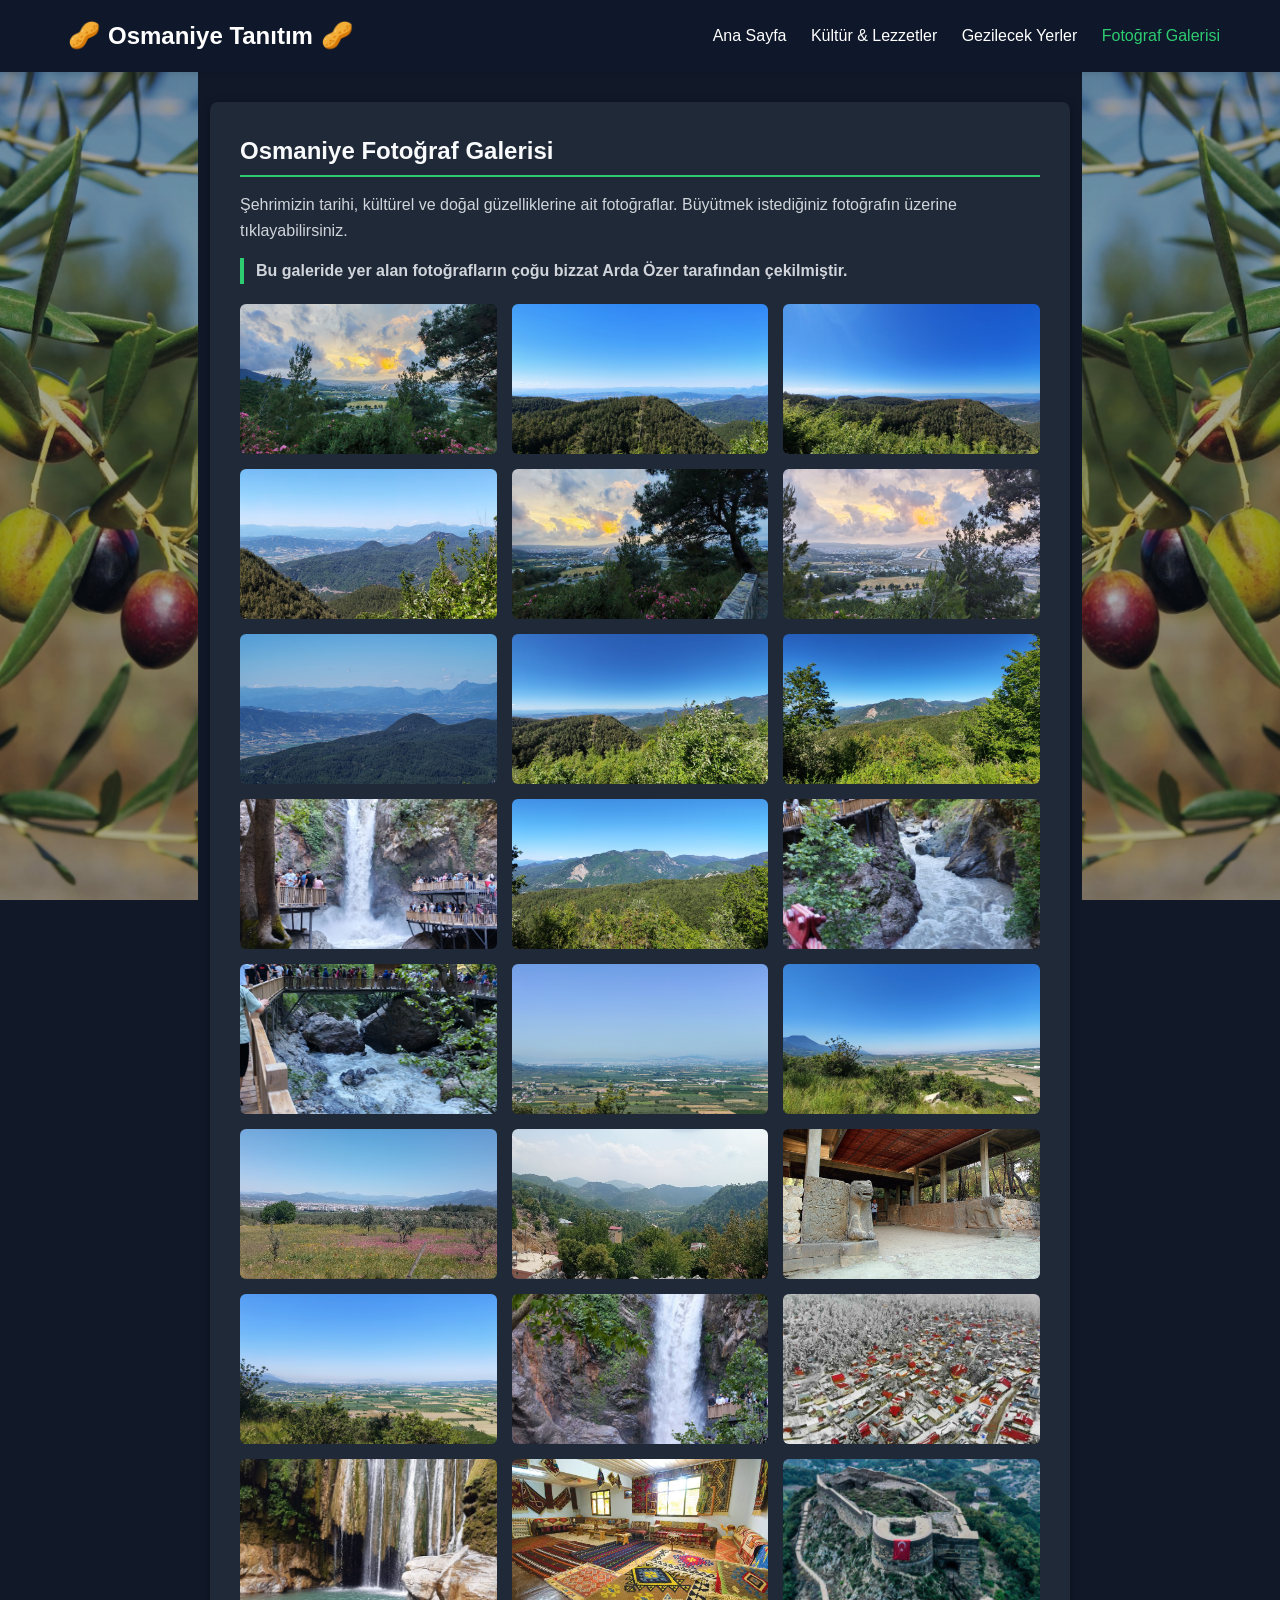
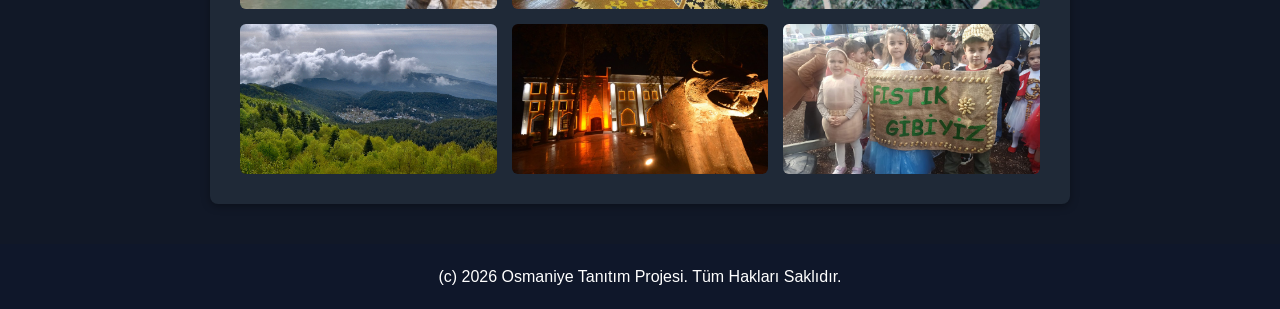
==== commit 48c17912: "galeriye son bir fotoğraf eklendi" ====
--- a/galeri.html
+++ b/galeri.html
@@ -26,7 +26,7 @@
         <section class="icerik-karti">
             <h2>Osmaniye Fotoğraf Galerisi</h2>
             <p>Şehrimizin tarihi, kültürel ve doğal güzelliklerine ait fotoğraflar. Büyütmek istediğiniz fotoğrafın üzerine tıklayabilirsiniz.</p>
-            <p class="galeri-notu">Bu galeride yer alan fotoğraflar bizzat Arda Özer tarafından çekilmiştir.</p>
+            <p class="galeri-notu">Bu galeride yer alan fotoğrafların çoğu bizzat Arda Özer tarafından çekilmiştir.</p>
             
             <div class="galeri-izgara">
                 <img src="galeri/2.jpeg" alt="Osmaniye Galeri Fotoğrafı 2" class="galeri-ogesi">
--- a/style.css
+++ b/style.css
@@ -1,3 +1,4 @@
+
 * {
     margin: 0;
     padding: 0;
@@ -10,8 +11,9 @@
     line-height: 1.6;
     overflow-x: hidden;
 }
-body::before,
-body::after {
+
+/* background icin dallar ayarı   */
+body::before, body::after {
     content: "";
     position: fixed;
     top: 58px;
@@ -20,28 +22,21 @@
     background: url("images/zeytin-dali.jpg") center / cover no-repeat;
     opacity: 0.62;
     pointer-events: none;
-    z-index: 0;
 }
 body::before { left: 0; }
-body::after {
-    right: 0;
-    transform: scaleX(-1);
-}
-.navbar,
-.tanitim-alani,
-.container,
-.alt-bilgi,
-.modal {
+body::after { right: 0; transform: scaleX(-1); }
+
+
+.navbar, .tanitim-alani, .container, .alt-bilgi, .modal {
     position: relative;
     z-index: 1;
 }
-.navbar,
-.alt-bilgi,
-.tanitim-alani,
-.ilce-tablosu th {
+.navbar, .alt-bilgi, .tanitim-alani, .ilce-tablosu th {
     background-color: #0f172a;
     color: #fff;
 }
+
+/* navbar alanı*/
 .navbar {
     position: sticky;
     top: 0;
@@ -68,28 +63,26 @@
     margin: 0 8px;
     font-size: 26px;
 }
-.nav-links a,
-.modal-close {
+.nav-links a {
     color: #fff;
     font-size: 16px;
-}
-.nav-links a {
     margin-left: 20px;
     text-decoration: none;
 }
-.nav-links a:hover,
-.nav-links a.active,
-.modal-close:hover {
+.nav-links a:hover, .nav-links a.active, .modal-close:hover {
     color: #2ecc71;
 }
+
+/*ana satfa tanitimm*/
 .tanitim-alani {
     width: min(860px, calc(100% - 40px));
-    min-height: 350px;
+    height: 350px;
     margin: 24px auto 34px;
     border: 1px solid rgba(255,255,255,0.1);
     border-radius: 10px;
     overflow: hidden;
     box-shadow: 0 18px 45px rgba(0,0,0,0.22);
+    position: relative;
 }
 .tanitim-sol {
     position: absolute;
@@ -97,41 +90,30 @@
     bottom: 24px;
     width: min(470px, calc(100% - 48px));
     padding: 22px 24px;
-    display: flex;
-    flex-direction: column;
-    justify-content: center;
     border-radius: 8px;
-    background:
-        linear-gradient(135deg, rgba(46,204,113,0.2), rgba(46,204,113,0) 52%),
-        rgba(15,23,42,0.78);
+    background: linear-gradient(135deg, rgba(46,204,113,0.2), rgba(46,204,113,0) 52%), rgba(15,23,42,0.78);
     backdrop-filter: blur(4px);
     z-index: 2;
 }
 .tanitim-sol h1 {
-    max-width: 440px;
-    margin-bottom: 12px;
     font-size: clamp(26px, 2vw, 34px);
     line-height: 1.14;
-}
-.tanitim-sol p,
-.icerik-karti p { color: #d1d5db; }
+    margin-bottom: 12px;
+}
 .tanitim-sol p {
-    max-width: 440px;
     font-size: 16px;
+    color: #d1d5db;
 }
 .tanitim-sag {
-    min-width: 0;
-    padding: 0;
-    display: flex;
-    justify-content: center;
-    align-items: center;
+    width: 100%;
+    height: 100%;
     overflow: hidden;
     background-color: #020617;
 }
 .tanitim-slider {
     width: 100%;
-    height: 350px;
-    display: flex;
+    height: 100%;
+    display: flex; 
     transition: transform 0.8s ease-in-out;
 }
 .tanitim-gorseli {
@@ -141,6 +123,7 @@
     object-fit: cover;
     filter: brightness(0.78);
 }
+/* content kart ve sayfa duzenleeri*/
 .container {
     max-width: 860px;
     margin: 30px auto;
@@ -150,7 +133,6 @@
     padding: 30px;
     border-radius: 8px;
     background: #1f2937;
-    color: #e5e7eb;
     box-shadow: 0 2px 8px rgba(0,0,0,0.35);
 }
 .icerik-karti h2 {
@@ -158,14 +140,16 @@
     padding-bottom: 5px;
     border-bottom: 2px solid #2ecc71;
 }
-.icerik-karti h2,
-.icerik-karti h3,
-.galeri-notu,
-.ilce-tablosu td,
-.kaynak-notu { color: #f9fafb; }
-.icerik-karti p { margin-bottom: 15px; }
-.ana-gorsel,
-.galeri-ogesi {
+.icerik-karti h2, .icerik-karti h3, .galeri-notu, .ilce-tablosu td, .kaynak-notu {
+    color: #f9fafb;
+}
+.icerik-karti p {
+    color: #d1d5db;
+    margin-bottom: 15px;
+}
+
+/* foto-gorsel css ayarı*/
+.ana-gorsel, .galeri-ogesi {
     width: 100%;
     object-fit: cover;
     border-radius: 6px;
@@ -173,31 +157,29 @@
 .ana-gorsel {
     max-height: 350px;
     margin-top: 15px;
-    box-shadow: 0 2px 5px rgba(0,0,0,0.1);
-}
-.kucuk-gorsel,
-.yemek-gorseli {
+}
+.kucuk-gorsel, .yemek-gorseli {
     display: block;
     width: min(100%, 520px);
-    margin-left: auto;
-    margin-right: auto;
+    margin: 15px auto;
 }
 .kucuk-gorsel {
     height: auto;
-    max-height: none;
     object-fit: contain;
 }
-.yemek-gorseli { height: 300px; }
-.yorum-formu,
-.galeri-izgara { margin-top: 20px; }
+.yemek-gorseli {
+    height: 300px;
+}
+
+/* yorum js kısmı css*/
+.yorum-formu { margin-top: 20px; }
 .form-grubu { margin-bottom: 15px; }
 .form-grubu label {
     display: block;
     margin-bottom: 5px;
     font-weight: bold;
 }
-.form-grubu input,
-.form-grubu textarea {
+.form-grubu input, .form-grubu textarea {
     width: 100%;
     padding: 10px;
     border: 1px solid #4b5563;
@@ -229,15 +211,13 @@
     font-weight: bold;
     text-align: center;
 }
-.alt-bilgi {
-    margin-top: 40px;
-    padding: 20px;
-    text-align: center;
-}
+
+/* galeri ve izgara gorunumu */
 .galeri-izgara {
     display: grid;
     grid-template-columns: repeat(auto-fill, minmax(200px, 1fr));
     gap: 15px;
+    margin-top: 20px;
 }
 .galeri-notu {
     padding-left: 12px;
@@ -252,22 +232,6 @@
 .galeri-ogesi:hover {
     transform: scale(1.04);
     box-shadow: 0 4px 10px rgba(0,0,0,0.15);
-}
-.ilce-tablosu {
-    width: 100%;
-    margin-top: 15px;
-    border-collapse: collapse;
-}
-.ilce-tablosu th,
-.ilce-tablosu td {
-    padding: 12px;
-    border: 1px solid #4b5563;
-    text-align: left;
-}
-.ilce-tablosu td:last-child { font-weight: 700; }
-.kaynak-notu {
-    margin-top: 12px;
-    font-size: 14px;
 }
 .modal {
     display: none;
@@ -277,8 +241,7 @@
     padding-top: 60px;
     background-color: rgba(0,0,0,0.9);
 }
-.modal-content,
-.modal-caption {
+.modal-content, .modal-caption {
     display: block;
     width: 80%;
     margin: auto;
@@ -302,9 +265,25 @@
     font-weight: bold;
     cursor: pointer;
 }
+
+/* ilce table kullanımı */
+.ilce-tablosu {
+    width: 100%;
+    margin-top: 15px;
+    border-collapse: collapse;
+}
+.ilce-tablosu th, .ilce-tablosu td {
+    padding: 12px;
+    border: 1px solid #4b5563;
+    text-align: left;
+}
+.ilce-tablosu td:last-child { font-weight: 700; }
+.kaynak-notu { margin-top: 12px; font-size: 14px; }
+.alt-bilgi { margin-top: 40px; padding: 20px; text-align: center; }
+
+/* RESPONSİVE KISIM!!! */
 @media (max-width: 1100px) {
-    body::before,
-    body::after { display: none; }
+    body::before, body::after { display: none; }
 }
 @media (max-width: 768px) {
     .nav-container { flex-direction: column; }
@@ -318,7 +297,6 @@
     .nav-links a { margin: 0; }
     .tanitim-alani {
         width: calc(100% - 16px);
-        min-height: 320px;
         margin: 8px auto;
     }
     .tanitim-sol {
@@ -330,6 +308,5 @@
         text-align: center;
     }
     .tanitim-sol h1 { font-size: 24px; }
-    .tanitim-slider { height: 320px; }
     .icerik-karti { padding: 18px; }
-}
+}
